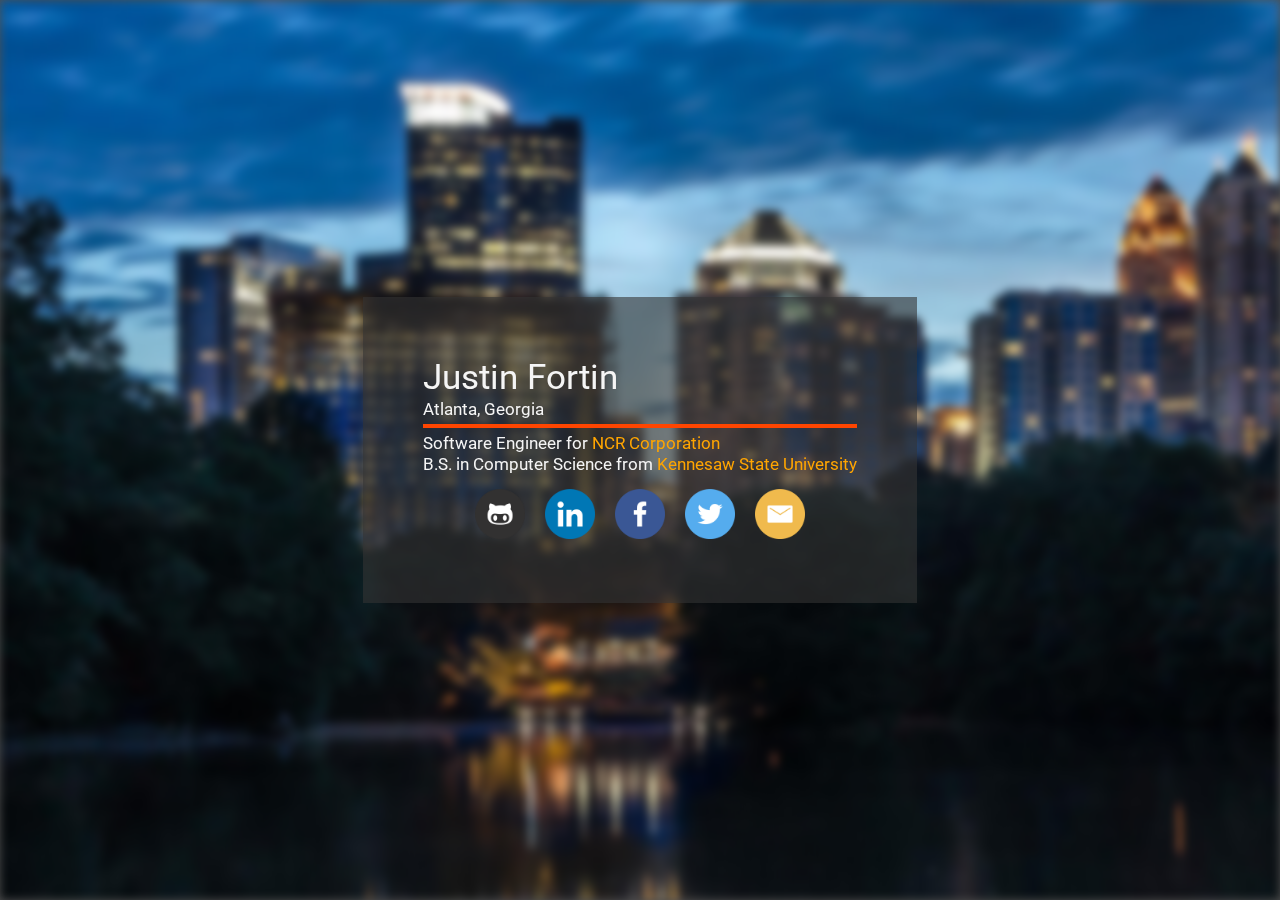
==== index.html @ 5a287d22 "Initial site commit" ====
<!DOCTYPE html>
<!-- The rendered version of this page looks a lot better, I promise -->
<html>
    <head>
        <meta http-equiv="content-type" content="text/html; charset=utf-8">
        <title>Justin Fortin</title>
        <meta name="description" content="Software engineer, tech enthusiast, and music nerd.">
        <meta name="author" content="Justin Fortin">
        <meta id="viewport" name="viewport" content="width=device-width, initial-scale=1">
        <link rel="canonical" href="https://fortinj.com/index.html"/>
        <link href="./css/stylesheet.css?ver=4" media="screen" rel="stylesheet" type="text/css">
        <link href="https://fonts.googleapis.com/css?family=Roboto" rel="stylesheet">
        <link rel="shortcut icon" href="./img/favicon.png">
    </head>
    <body>
        <div class="background-image"></div>
         <div class="wrapper">
            <div class="flex-container">
                <div id="header">
                    <div id="name"><a href="https://fortinj.com" id="name">Justin Fortin</a></div>
                    <div id="location">Atlanta, Georgia</div>
                </div>
                <div id="info">
                    <div>Software Engineer for <a href="https://www.ncr.com/">NCR Corporation</a></div>
                    <div>B.S. in Computer Science from <a href="https://www.kennesaw.edu/">Kennesaw State University</a></div>
                </div>
                <div id="social">
                    <a href="https://github.com/fortinj1354"><img src="[data-uri]"></a>
                    <a href="https://www.linkedin.com/in/fortinj1354"><img src="[data-uri]"></a>
                    <a href="https://facebook.com/fortinj1354"><img src="[data-uri]"></a>
                    <a href="https://twitter.com/fortinj1354"><img src="[data-uri]"></a>
                    <a href="mailto:justin@fortinj.com"><img src="[data-uri]"></a>
                </div>
            </div>
        </div>
    </body>
</html>
---- css/stylesheet.css ----
@charset "UTF-8";
html{
    height: 100%;
    font-size: 62.5%;
}
body {
    height: 100%;
    min-height: 100%;
    background-color: #4f4f4f;
    font-family: 'Roboto', sans-serif;
    font-weight: 400;
    font-size: 62.5%;
    color: whitesmoke;
    line-height: 1.1rem;
    overflow: hidden;
    margin: 0;
    padding: 0;
}
a{
    text-decoration: none;
    color: whitesmoke;
}
.background-image{
    background-image: url("../img/atlanta-piedmont-park-night.jpg");
    display: block;
    filter: blur(5px);
    position: fixed;
    left: 0;
    right: 0;
    z-index: 1;
    height: 100%;
    width: 100%;
}
.wrapper {
    position: fixed;
    left: 0;
    right: 0;
    z-index: 9999;
    font-size: 1.7rem;
    line-height: 1.2em;
    height: 100%;
    min-height: 100%;
    display: flex;
    align-items: center;
    justify-content: center;
}
.flex-container {
    background-color: rgba(51, 51, 51, .6);
    padding: 6rem;
}
#header{
    border-bottom: 4px solid orangered;
    padding-bottom: .5rem;
}
#header #name{
    font-size: 3.5rem;
    line-height: 1.2em;
}
#info{
    padding-top: .5rem;
    padding-bottom: .5rem;
}
#info a{
    color: orange;
    transition: border-color .25s ease-out;
    border-bottom: 1px dotted transparent;
}
#info a:hover{
    border-bottom: 1px dotted orange;
}
#social{
    display: flex;
    justify-content: center;
    margin-top: 1rem;
}
#social img{
    height: 5rem;
}
#social a{
    margin-left: 1rem;
    margin-right: 1rem;
    transition: transform .25s ease-out;
}
#social a:hover{
    transform: scale(1.1);
}
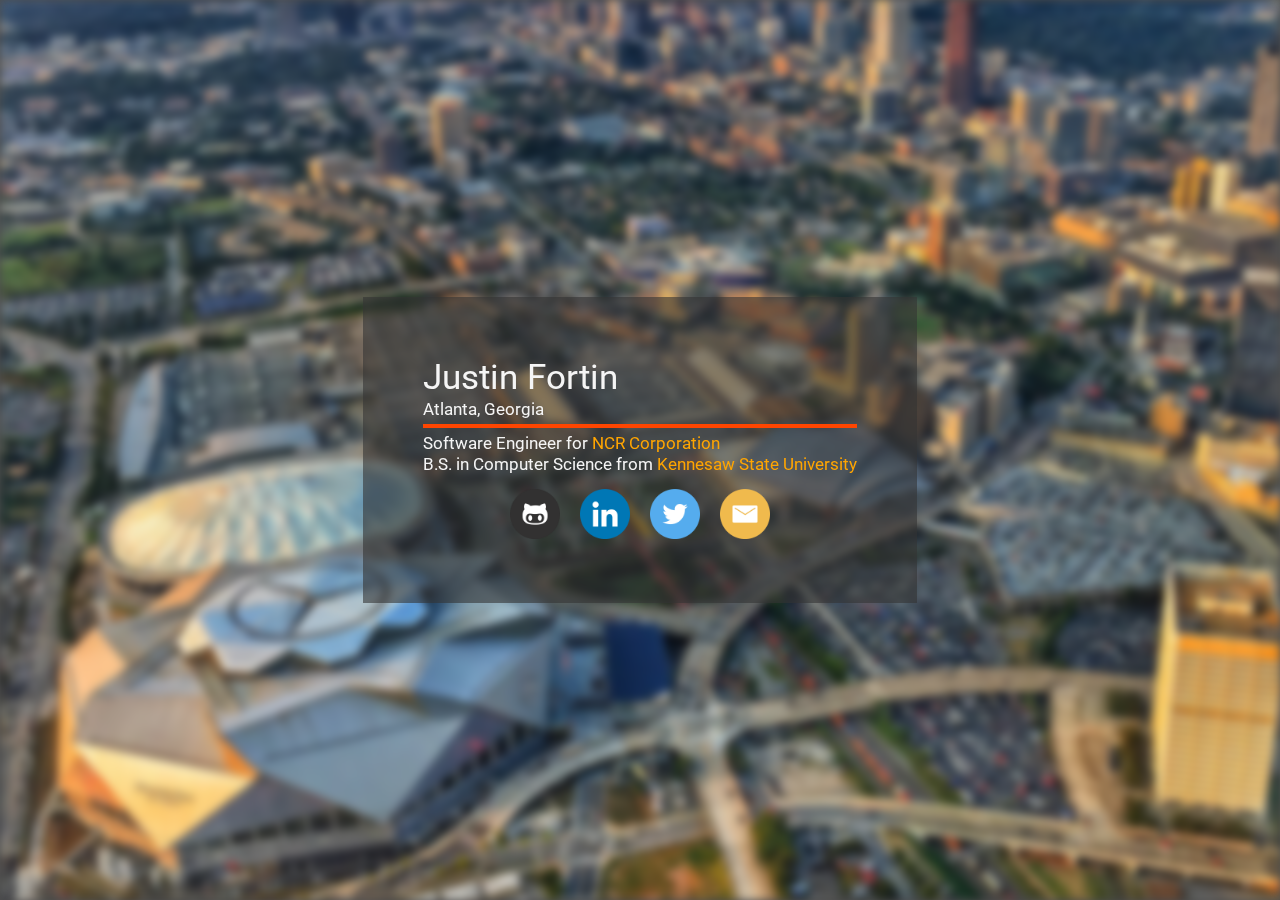
==== commit 1eebb5e0: "Remove Facebook" ====
--- a/index.html
+++ b/index.html
@@ -27,7 +27,7 @@
                 <div id="social">
                     <a href="https://github.com/fortinj1354"><img src="[data-uri]"></a>
                     <a href="https://www.linkedin.com/in/fortinj1354"><img src="[data-uri]"></a>
-                    <a href="https://facebook.com/fortinj1354"><img src="[data-uri]"></a>
+                    <!-- <a href="https://facebook.com/fortinj1354"><img src="[data-uri]"></a> -->
                     <a href="https://twitter.com/fortinj1354"><img src="[data-uri]"></a>
                     <a href="mailto:justin@fortinj.com"><img src="[data-uri]"></a>
                 </div>
--- a/css/stylesheet.css
+++ b/css/stylesheet.css
@@ -21,7 +21,10 @@
     color: whitesmoke;
 }
 .background-image{
-    background-image: url("../img/atlanta-piedmont-park-night.jpg");
+    background-image: url("../img/aerial.jpg");
+    background-repeat: no-repeat;
+    background-position: center;
+    background-size: cover;
     display: block;
     filter: blur(5px);
     position: fixed;
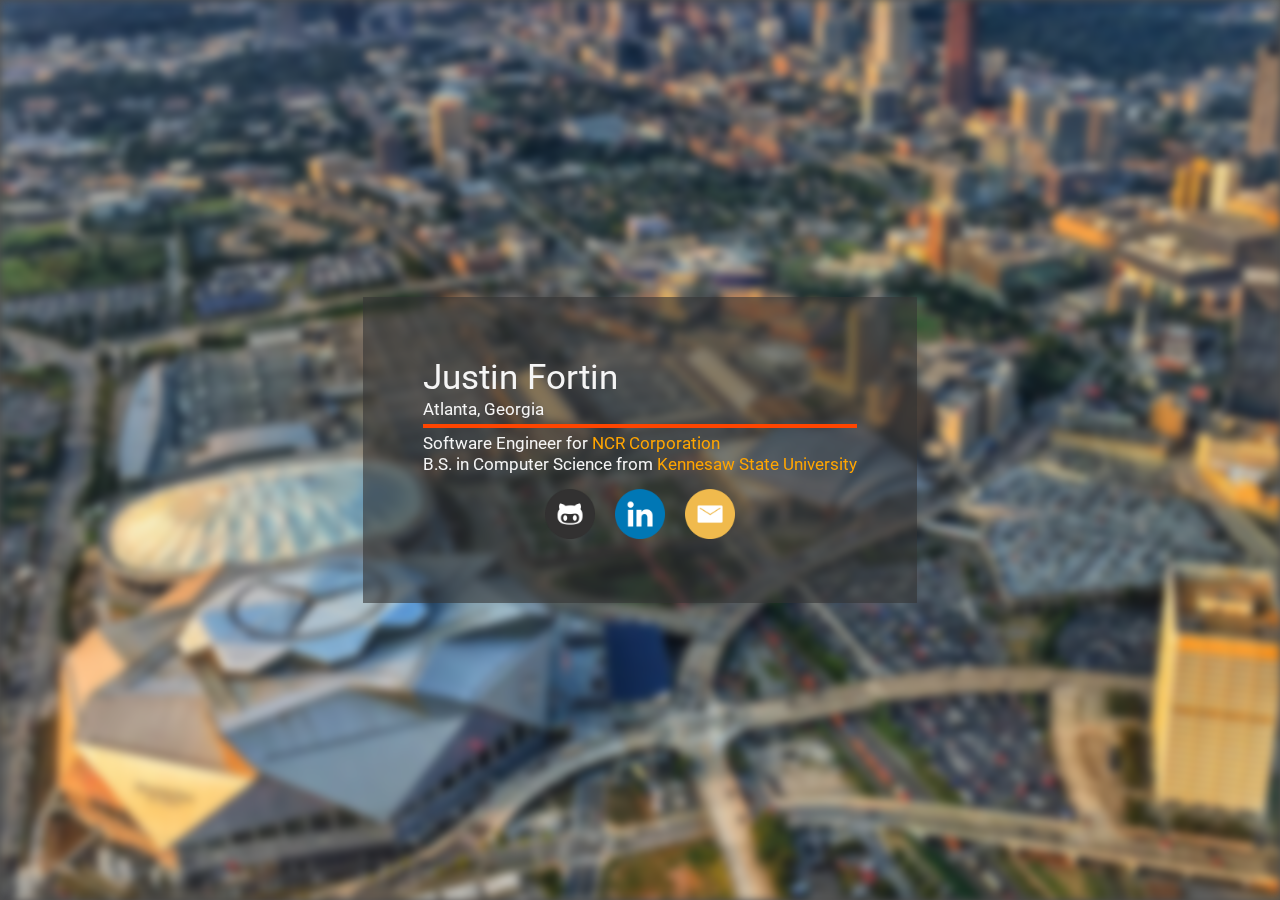
==== commit a3d1b87a: "Remove Twitter" ====
--- a/index.html
+++ b/index.html
@@ -27,8 +27,6 @@
                 <div id="social">
                     <a href="https://github.com/fortinj1354"><img src="[data-uri]"></a>
                     <a href="https://www.linkedin.com/in/fortinj1354"><img src="[data-uri]"></a>
-                    <!-- <a href="https://facebook.com/fortinj1354"><img src="[data-uri]"></a> -->
-                    <a href="https://twitter.com/fortinj1354"><img src="[data-uri]"></a>
                     <a href="mailto:justin@fortinj.com"><img src="[data-uri]"></a>
                 </div>
             </div>
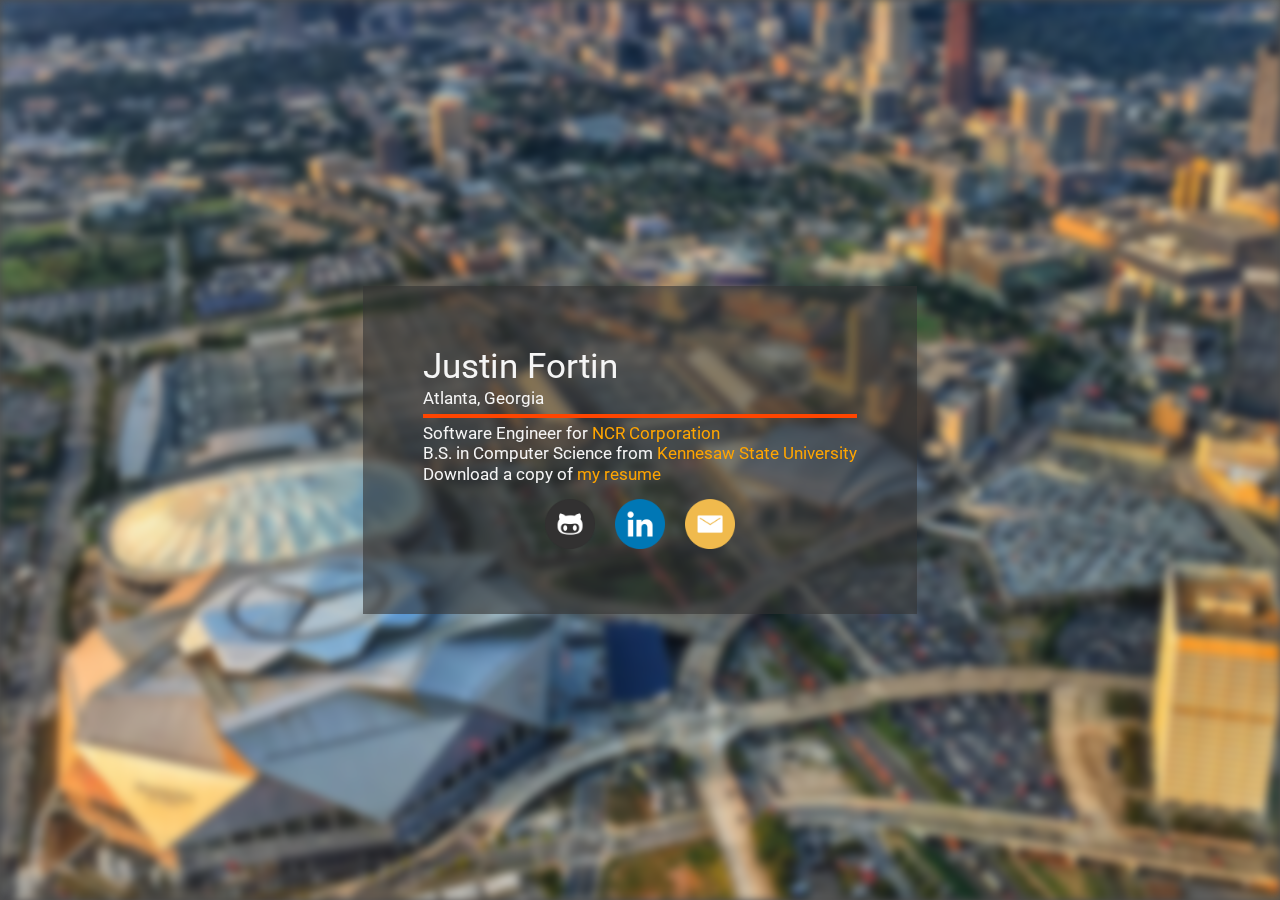
==== commit bc44dce8: "Incremental updates, add resume" ====
--- a/index.html
+++ b/index.html
@@ -23,11 +23,12 @@
                 <div id="info">
                     <div>Software Engineer for <a href="https://www.ncr.com/">NCR Corporation</a></div>
                     <div>B.S. in Computer Science from <a href="https://www.kennesaw.edu/">Kennesaw State University</a></div>
+                    <div>Download a copy of <a href="Justin Fortin-Resume.pdf">my resume</a></div>
                 </div>
                 <div id="social">
-                    <a href="https://github.com/fortinj1354"><img src="[data-uri]"></a>
-                    <a href="https://www.linkedin.com/in/fortinj1354"><img src="[data-uri]"></a>
-                    <a href="mailto:justin@fortinj.com"><img src="[data-uri]"></a>
+                    <a href="https://github.com/fortinj1354"><img src="./img/github.png"></a>
+                    <a href="https://www.linkedin.com/in/fortinj1354"><img src="./img/linkedin.png"></a>
+                    <a href="mailto:justin@fortinj.com"><img src="./img/email.png"></a>
                 </div>
             </div>
         </div>
--- a/css/stylesheet.css
+++ b/css/stylesheet.css
@@ -59,16 +59,16 @@
     font-size: 3.5rem;
     line-height: 1.2em;
 }
-#info{
+#info, #resume{
     padding-top: .5rem;
     padding-bottom: .5rem;
 }
-#info a{
+#info a, #resume a{
     color: orange;
     transition: border-color .25s ease-out;
     border-bottom: 1px dotted transparent;
 }
-#info a:hover{
+#info a:hover, #resume a:hover{
     border-bottom: 1px dotted orange;
 }
 #social{
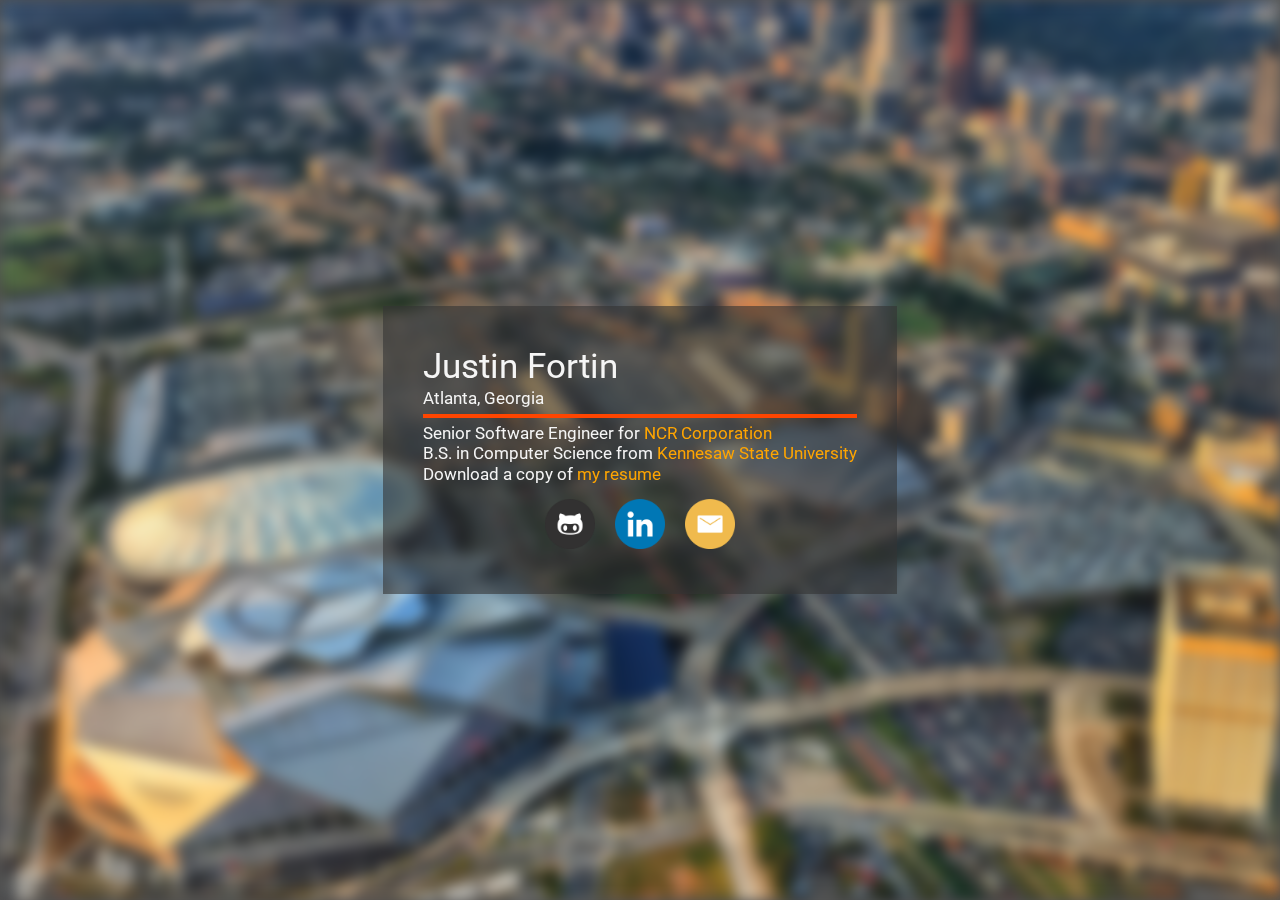
==== commit 1e29bd71: "Update title" ====
--- a/index.html
+++ b/index.html
@@ -21,7 +21,7 @@
                     <div id="location">Atlanta, Georgia</div>
                 </div>
                 <div id="info">
-                    <div>Software Engineer for <a href="https://www.ncr.com/">NCR Corporation</a></div>
+                    <div>Senior Software Engineer for <a href="https://www.ncr.com/">NCR Corporation</a></div>
                     <div>B.S. in Computer Science from <a href="https://www.kennesaw.edu/">Kennesaw State University</a></div>
                     <div>Download a copy of <a href="Justin Fortin-Resume.pdf">my resume</a></div>
                 </div>
--- a/css/stylesheet.css
+++ b/css/stylesheet.css
@@ -26,7 +26,7 @@
     background-position: center;
     background-size: cover;
     display: block;
-    filter: blur(5px);
+    filter: blur(7px);
     position: fixed;
     left: 0;
     right: 0;
@@ -49,7 +49,7 @@
 }
 .flex-container {
     background-color: rgba(51, 51, 51, .6);
-    padding: 6rem;
+    padding: 4rem;
 }
 #header{
     border-bottom: 4px solid orangered;
